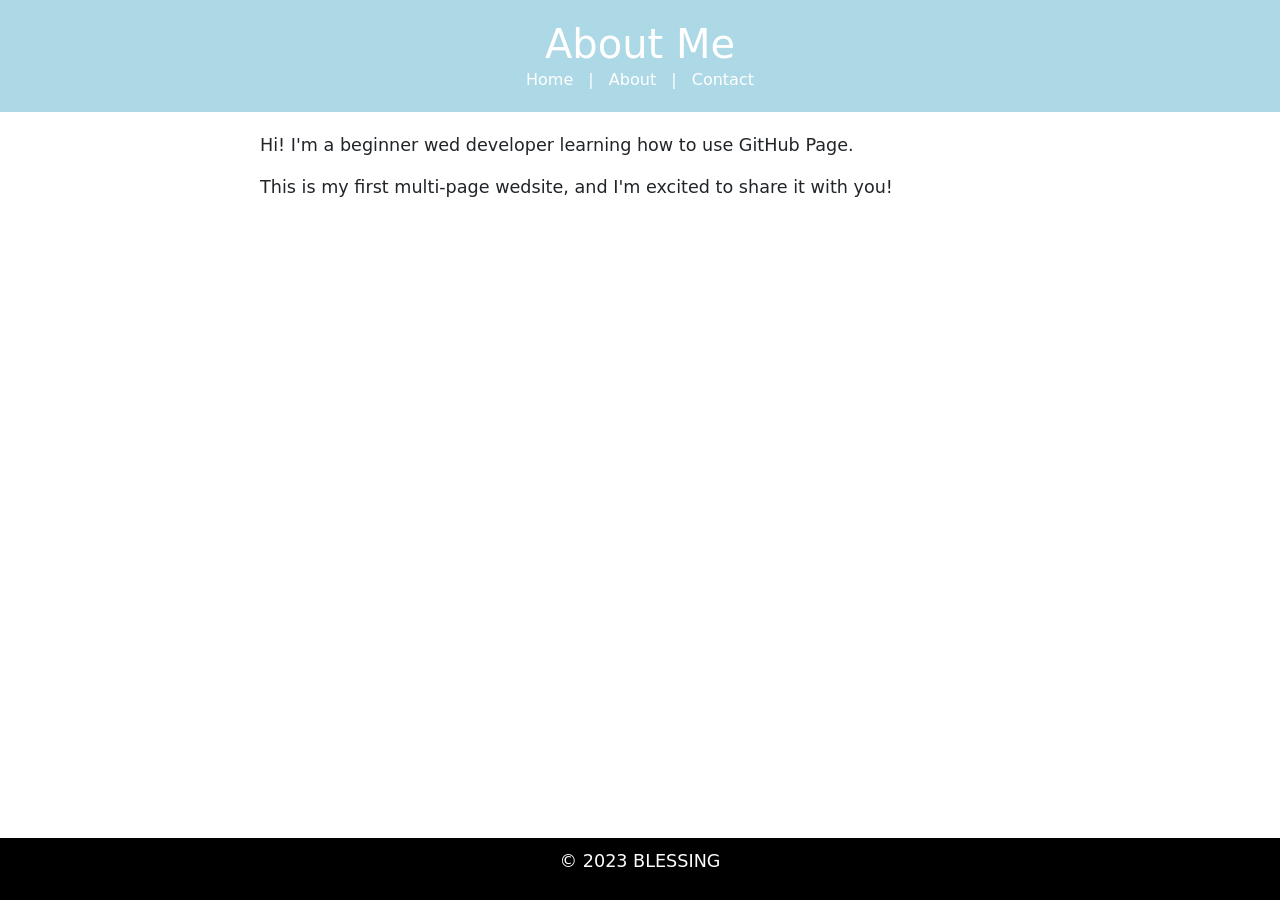
==== about.html @ 80a7f42e "Add files via upload" ====
<!DOCTYPE html>
<html lang="en">
    <head>
        <meta charset="UTF-8">
        <meta name="viewport" content="width=device-width, initial-scale=1.0">
        <title>About Me</title>
        <link rel="stylesheet" href="styles.css">
        <!--Bootstrap CSS-->
        <link href="https://cdn.jsdelivr.net/npm/bootstrap@5.3.0/dist/css/bootstrap.min.css" rel="stylesheet">
        </head>
        <body>
            <header>
            <h1>About Me</h1>
            <nav>
                <a href="index.html">Home</a> |
                <a href="about.html">About</a> |
                <a href="contact.html">Contact</a>
                </nav>
                </header>
                <main>
                    <p>Hi! I'm a beginner wed developer learning how to use GitHub Page.</p>
                    <p>This is my first multi-page wedsite, and I'm excited to share it with you!</p>
                </main>
                

            <footer>
                <p>&copy; 2023 BLESSING</p>
            </footer>
            <!--Bootstrap JS and dependencies-->
            <script src="https://cdn.jsdelivr.net/npm/@popperjs/core@2.11.6/dist/umd/popper.min.js"></script>
            <script src="https://cdn.jsdelivr.net/npm/bootstrap@5.3.0/dist/js/bootstrap.min.js"></script>
        </body>
</html>
---- styles.css ----
body{
    font-family: Arial, Helvetica, sans-serif;
    color: white;
    background-color: black;
    margin: 0;
    padding: 0;
    line-height: 1.6;
}
header {
    background-color: lightblue;
    color: white;
    padding: 20px;
    text-align: center;
}

header h1 {
    margin: 0;
}

nav a {
    color: white;
    text-decoration: none;
    margin: 0 10px;
}


nav a:hover {
    text-decoration: underline;
}
main {
    padding: 20px;
    max-width: 800px;
    margin: 0 auto;
}

main img {
    max-width: 100%;
    height: auto;
    display: block;
    margin: 20px 0;
}

footer {
    background-color: black;
    color: white;text-align: center;
    padding: 10px;
    position: fixed;
    bottom: 0;
    width: 100%;
}
p {
    font-size: 1.1em;
}

a {
    color: lightblue;
    text-decoration: none;
}


a:hover {
    text-decoration: underline;
}
img {
    border: 5px solid lightblue;
    border-radius: 10px;
}

main a[href="mailto:"] {
color:blue;
font-weight: bold;
}
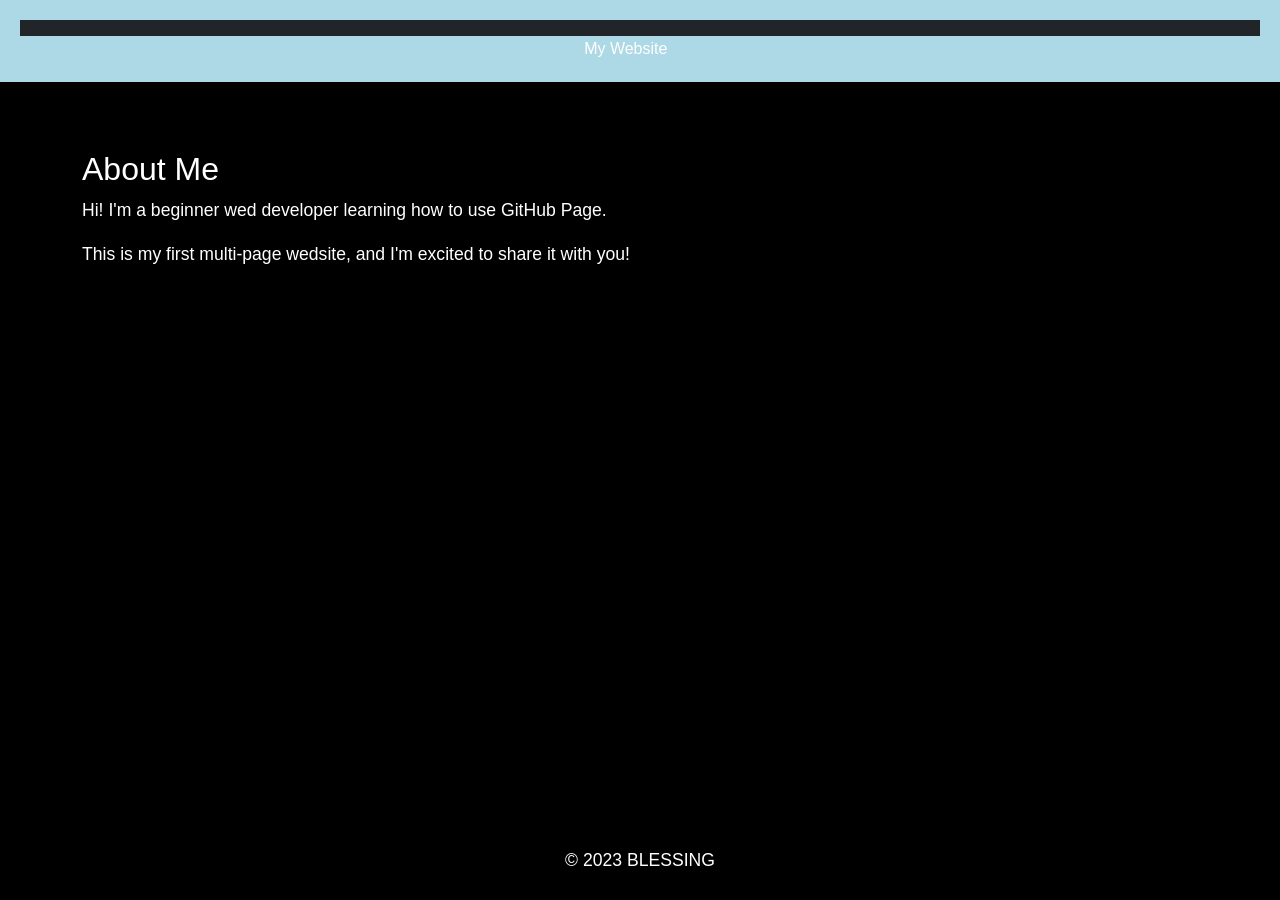
==== commit 4b014ef3: "Add files via upload" ====
--- a/about.html
+++ b/about.html
@@ -4,20 +4,35 @@
         <meta charset="UTF-8">
         <meta name="viewport" content="width=device-width, initial-scale=1.0">
         <title>About Me</title>
+         <link href="https://cdn.jsdelivr.net/npm/bootstrap@5.3.0/dist/css/bootstrap.min.css" rel="stylesheet">
         <link rel="stylesheet" href="styles.css">
-        <!--Bootstrap CSS-->
-        <link href="https://cdn.jsdelivr.net/npm/bootstrap@5.3.0/dist/css/bootstrap.min.css" rel="stylesheet">
         </head>
         <body>
-            <header>
-            <h1>About Me</h1>
-            <nav>
-                <a href="index.html">Home</a> |
-                <a href="about.html">About</a> |
-                <a href="contact.html">Contact</a>
-                </nav>
-                </header>
-                <main>
+    <header>
+         <nav class="navbar navbar-expand-lg navbar-dark bg-dark"></nav>
+         <div class="container">
+            <a class="navbar-brand" href="index.html">My Website</a>
+            <button class="navbar-toggler" type="button" data-bs-toggle="collapse" data-bs-target="#navbarNAV">
+                <span class="navbar-toggler-icon"></span>
+            </button>
+            <div class="collapse navbar-collapse" id="navbarNAV">
+                <ul class="navbar-nav">
+                    <li class="nav-item">
+                        <a class="nav-link" href="index.html">Home</a>
+                    </li>
+                    <li class="nav-item">
+                        <a class="nav-link" href="about.html">About</a>
+                    </li>
+                    <li class="nav-item">
+                        <a class="nav-item" href="contact.html">Contact</a>
+                    </li>
+                </ul>
+            </div>
+        </div>
+    </nav>
+</header>
+                <main class="container my-5">
+                    <h2>About Me</h2>
                     <p>Hi! I'm a beginner wed developer learning how to use GitHub Page.</p>
                     <p>This is my first multi-page wedsite, and I'm excited to share it with you!</p>
                 </main>
@@ -26,8 +41,7 @@
             <footer>
                 <p>&copy; 2023 BLESSING</p>
             </footer>
-            <!--Bootstrap JS and dependencies-->
             <script src="https://cdn.jsdelivr.net/npm/@popperjs/core@2.11.6/dist/umd/popper.min.js"></script>
             <script src="https://cdn.jsdelivr.net/npm/bootstrap@5.3.0/dist/js/bootstrap.min.js"></script>
         </body>
-</html>
+        </html>
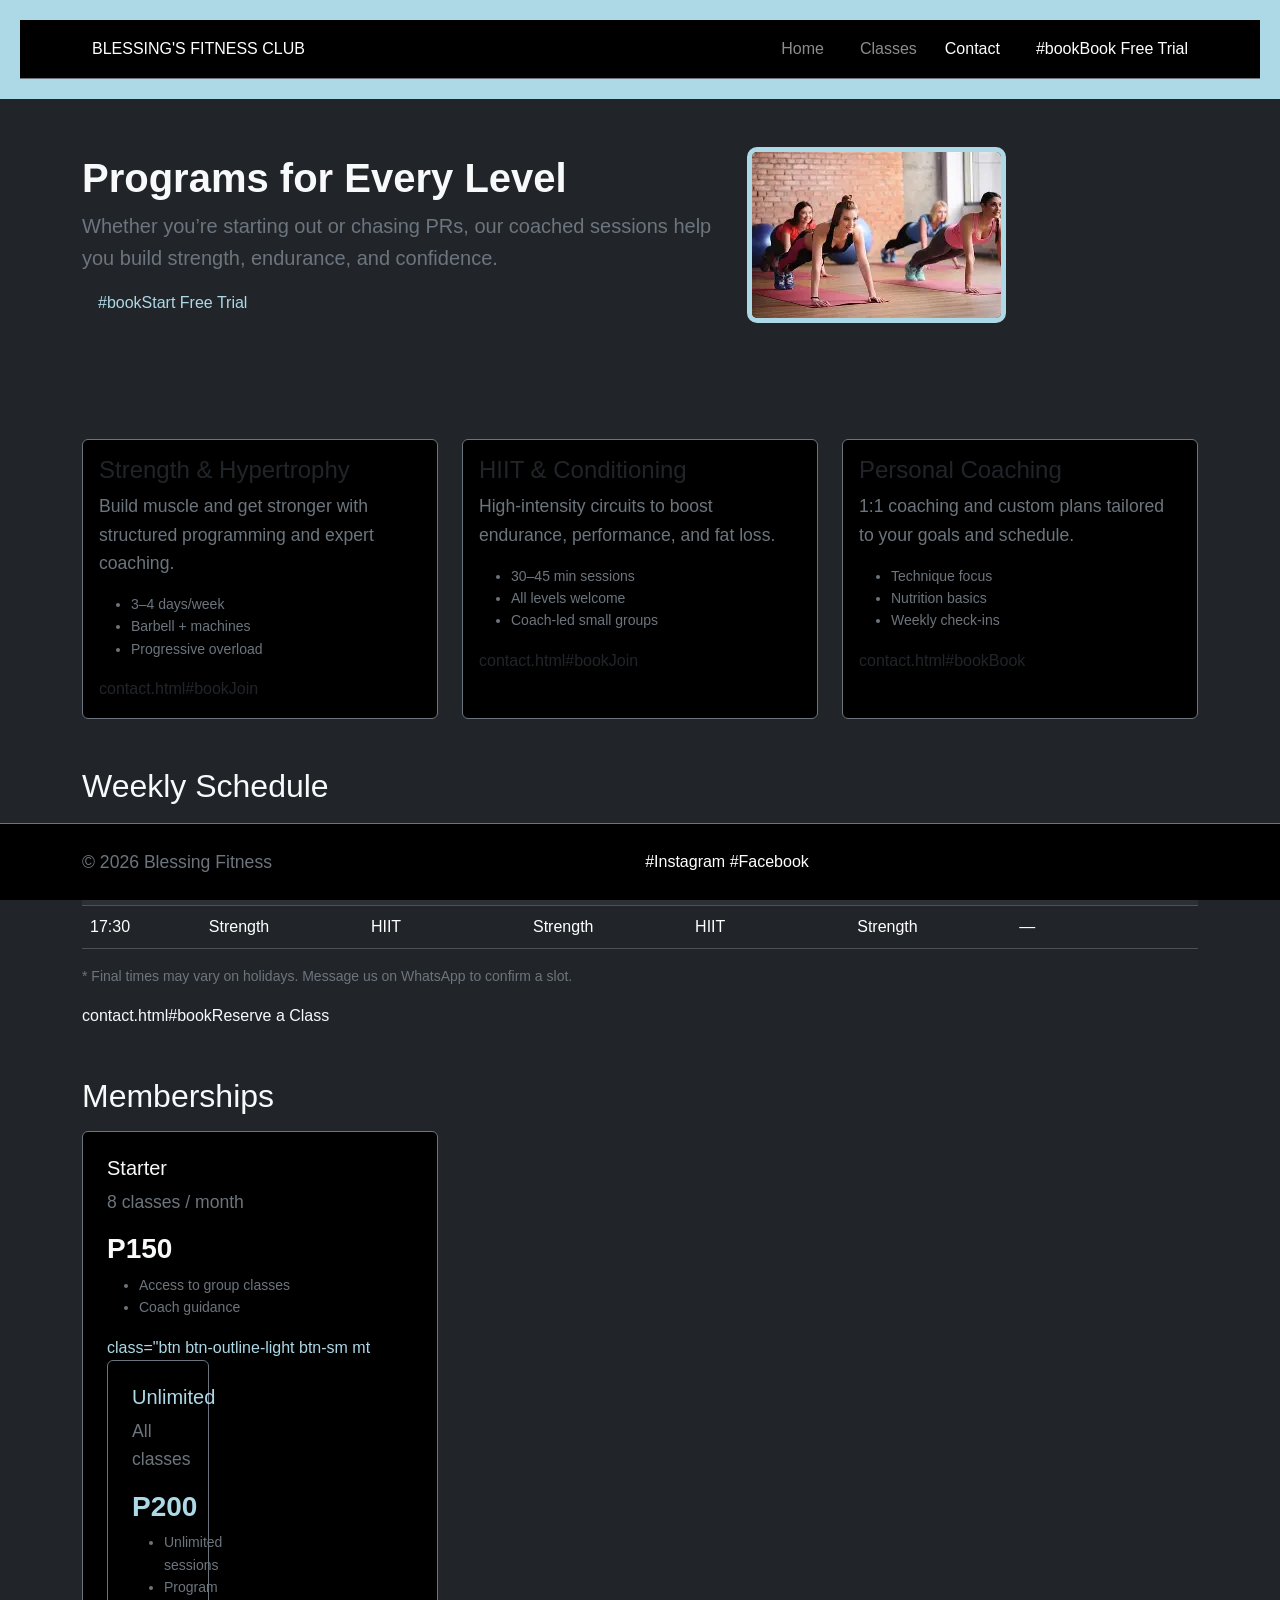
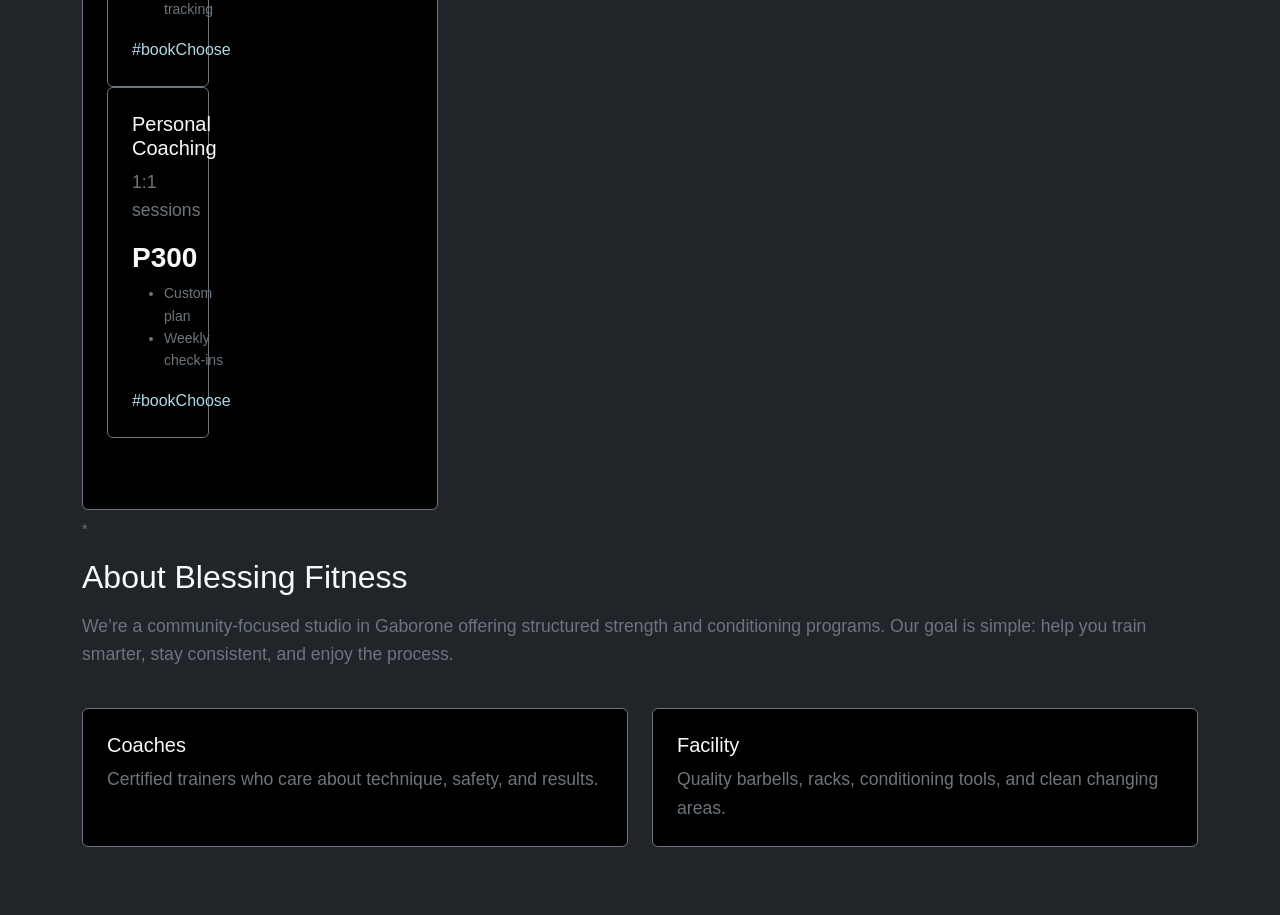
==== commit 6ed8bf8c: "Add files via upload" ====
--- a/about.html
+++ b/about.html
@@ -1,47 +1,233 @@
 <!DOCTYPE html>
 <html lang="en">
-    <head>
-        <meta charset="UTF-8">
-        <meta name="viewport" content="width=device-width, initial-scale=1.0">
-        <title>About Me</title>
-         <link href="https://cdn.jsdelivr.net/npm/bootstrap@5.3.0/dist/css/bootstrap.min.css" rel="stylesheet">
+<head>
+  <meta charset="UTF-8" />
+  <meta name="viewport" content="width=device-width, initial-scale=1" />
+  <title>Classes & About – BLESSING'S FITNESS CLUB</title>
+ <link href="https://cdn.jsdelivr.net/npm/bootstrap@5.3.0/dist/css/bootstrap.min.css" rel="stylesheet">
         <link rel="stylesheet" href="styles.css">
-        </head>
-        <body>
-    <header>
-         <nav class="navbar navbar-expand-lg navbar-dark bg-dark"></nav>
-         <div class="container">
-            <a class="navbar-brand" href="index.html">My Website</a>
-            <button class="navbar-toggler" type="button" data-bs-toggle="collapse" data-bs-target="#navbarNAV">
-                <span class="navbar-toggler-icon"></span>
-            </button>
-            <div class="collapse navbar-collapse" id="navbarNAV">
-                <ul class="navbar-nav">
-                    <li class="nav-item">
-                        <a class="nav-link" href="index.html">Home</a>
-                    </li>
-                    <li class="nav-item">
-                        <a class="nav-link" href="about.html">About</a>
-                    </li>
-                    <li class="nav-item">
-                        <a class="nav-item" href="contact.html">Contact</a>
-                    </li>
-                </ul>
-            </div>
-        </div>
+  
+</head>
+
+<body class="bg-dark text-light">
+
+  <header>
+    <nav class="navbar navbar-expand-lg navbar-dark bg-black border-bottom border-secondary">
+      <div class="container">
+        <a class="nav-brand" href="index.html">BLESSING'S FITNESS CLUB</a>
+
+        <button class="navbar-toggler" type="button" data-bs-toggle="collapse" data-bs-target="#navbarNAV" aria-controls="navbarNAV" aria-expanded="false" aria-label="Toggle navigation">
+          <span class="navbar-toggler-icon"></span>
+        </button>
+
+        <div class="collapse navbar-collapse" id="navbarNAV">
+          <ul class="navbar-nav ms-auto align-items-lg-center">
+            <li class="nav-item">
+              <a class="nav-link" href="index.html">Home</a>
+            </li>
+
+            <li class="nav-item">
+              <a class="nav-link" href="about.html">Classes</a>
+            </li>
+
+            <li class="nav-item">
+              <a class="nav-item" href="contact.html">Contact</a>
+            </li>
+
+            <li class="nav-item ms-lg-3">
+              <a class="nav-item" href="contact.html">#bookBook Free Trial</a>
+            </li>
+          </ul>
+        </div>
+      </div>
     </nav>
-</header>
-                <main class="container my-5">
-                    <h2>About Me</h2>
-                    <p>Hi! I'm a beginner wed developer learning how to use GitHub Page.</p>
-                    <p>This is my first multi-page wedsite, and I'm excited to share it with you!</p>
-                </main>
-                
-
-            <footer>
-                <p>&copy; 2023 BLESSING</p>
-            </footer>
-            <script src="https://cdn.jsdelivr.net/npm/@popperjs/core@2.11.6/dist/umd/popper.min.js"></script>
+  </header>
+  <section class="py-5 hero">
+    <div class="container">
+      <div class="row align-items-center g-4">
+        <div class="col-12 col-lg-7">
+          <h1 class="fw-bold display-6">Programs for Every Level</h1>
+          <p class="lead text-secondary">Whether you’re starting out or chasing PRs, our coached sessions help you build strength, endurance, and confidence.</p>
+          <div class="d-flex gap-3">
+            <a scheduleView Schedule </a>
+            <a class="nav-brand" href="contact.html">#bookStart Free Trial</a>
+          </div>
+        </div>
+        <div class="col-12 col-lg-5">
+          <img src="bless.fitness.webp" alt="classes">
+      </div>
+    </div>
+  </section>
+
+  <main class="container my-5">
+
+<div class="row g-4">
+  <div id="strength" class="col-12 col-md-4">
+    <div class="card h-100 bg-black border-secondary">
+      <div class="card-body">
+        <h4 class="card-title">Strength &amp; Hypertrophy</h4>
+        <p class="card-text text-secondary">Build muscle and get stronger with structured programming and expert coaching.</p>
+        <ul class="text-secondary small mb-3">
+          <li>3–4 days/week</li>
+          <li>Barbell + machines</li>
+          <li>Progressive overload</li>
+        </ul>
+        contact.html#bookJoin</a>
+      </div>
+    </div>
+  </div>
+
+  <div id="hiit" class="col-12 col-md-4">
+    <div class="card h-100 bg-black border-secondary">
+      <div class="card-body">
+        <h4 class="card-title">HIIT &amp; Conditioning</h4>
+        <p class="card-text text-secondary">High‑intensity circuits to boost endurance, performance, and fat loss.</p>
+        <ul class="text-secondary small mb-3">
+          <li>30–45 min sessions</li>
+          <li>All levels welcome</li>
+          <li>Coach-led small groups</li>
+        </ul>
+        contact.html#bookJoin</a>
+      </div>
+    </div>
+  </div>
+
+  <div id="personal" class="col-12 col-md-4">
+    <div class="card h-100 bg-black border-secondary">
+      <div class="card-body">
+        <h4 class="card-title">Personal Coaching</h4>
+        <p class="card-text text-secondary">1:1 coaching and custom plans tailored to your goals and schedule.</p>
+        <ul class="text-secondary small mb-3">
+          <li>Technique focus</li>
+          <li>Nutrition basics</li>
+          <li>Weekly check‑ins</li>
+        </ul>
+        contact.html#bookBook</a>
+      </div>
+    </div>
+  </div>
+</div>
+
+<section id="schedule" class="mt-5">
+  <h2 class="mb-3">Weekly Schedule</h2>
+  <div class="table-responsive">
+    <table class="table table-dark table-striped table-hover align-middle">
+      <thead>
+        <tr>
+          <th>Time</th>
+          <th>Mon</th>
+          <th>Tue</th>
+          <th>Wed</th>
+          <th>Thu</th>
+          <th>Fri</th>
+          <th>Sat</th>
+        </tr>
+      </thead>
+      <tbody>
+        <tr>
+          <td>06:00</td>
+          <td>HIIT</td>
+          <td>Strength</td>
+          <td>HIIT</td>
+          <td>Strength</td>
+          <td>HIIT</td>
+          <td>Bootcamp</td>
+        </tr>
+        <tr>
+          <td>17:30</td>
+          <td>Strength</td>
+          <td>HIIT</td>
+          <td>Strength</td>
+          <td>HIIT</td>
+          <td>Strength</td>
+          <td>—</td>
+        </tr>
+      </tbody>
+    </table>
+  </div>
+  <p class="text-secondary small">* Final times may vary on holidays. Message us on WhatsApp to confirm a slot.</p>
+  contact.html#bookReserve a Class</a>
+</section>
+   
+    <section id="pricing" class="mt-5">
+      <h2 class="mb-3">Memberships</h2>
+      <div class="row g-4">
+        <div class="col-12 col-md-4">
+          <div class="p-4 rounded bg-black border border-secondary h-100">
+            <h5>Starter</h5>
+            <p class="text-secondary">8 classes / month</p>
+            <h3 class="fw-bold">P150</h3>
+            <ul class="text-secondary small">
+              <li>Access to group classes</li>
+              <li>Coach guidance</li>
+            </ul>
+            <a class="nav-brand" href="contact.html>#book" </a> class="btn btn-outline-light btn-sm mt  <div class="col-12 col-md-4">
+          <div class="p-4 rounded bg-black border border-secondary h-100">
+            <h5>Unlimited</h5>
+            <p class="text-secondary">All classes</p>
+            <h3 class="fw-bold">P200</h3>
+            <ul class="text-secondary small">
+              <li>Unlimited sessions</li>
+              <li>Program tracking</li>
+            </ul>
+            <a class="nav-brand" href="contact.html">#bookChoose</a>
+          </div>
+        </div>
+        <div class="col-12 col-md-4">
+          <div class="p-4 rounded bg-black border border-secondary h-100">
+            <h5>Personal Coaching</h5>
+            <p class="text-secondary">1:1 sessions</p>
+            <h3 class="fw-bold">P300</h3>
+            <ul class="text-secondary small">
+              <li>Custom plan</li>
+              <li>Weekly check‑ins</li>
+            </ul>
+            <a class="nav-brand" href="contact.html">#bookChoose</a>
+          </div>
+        </div>
+      </div>
+      <p class="text-secondary small mt-2">*</p>
+    </section>
+    <section id="about" class="mt-5">
+      <h2 class="mb-3">About Blessing Fitness</h2>
+      <p class="text-secondary">
+        We’re a community-focused studio in Gaborone offering structured strength and conditioning programs.
+        Our goal is simple: help you train smarter, stay consistent, and enjoy the process.
+      </p>
+      <div class="row g-4 mt-2">
+        <div class="col-12 col-md-6">
+          <div class="p-4 rounded bg-black border border-secondary h-100">
+            <h5>Coaches</h5>
+            <p class="text-secondary mb-0">Certified trainers who care about technique, safety, and results.</p>
+          </div>
+        </div>
+        <div class="col-12 col-md-6">
+          <div class="p-4 rounded bg-black border border-secondary h-100">
+            <h5>Facility</h5>
+            <p class="text-secondary mb-0">Quality barbells, racks, conditioning tools, and clean changing areas.</p>
+          </div>
+        </div>
+      </div>
+    </section>
+
+  </main>
+
+  <footer class="border-top border-secondary py-4">
+    <div class="container d-flex flex-column flex-md-row justify-content-between align-items-center gap-2">
+      <p class="mb-0 text-secondary">© <span id="year"></span> Blessing Fitness</p>
+      <div class="d-flex gap-3">
+        #Instagram</a>
+        #Facebook</a>
+        <a 26778383413WhatsApp</a>
+      </div>
+    </div>
+  </footer>
+<script src="https://cdn.jsdelivr.net/npm/@popperjs/core@2.11.6/dist/umd/popper.min.js"></script>
             <script src="https://cdn.jsdelivr.net/npm/bootstrap@5.3.0/dist/js/bootstrap.min.js"></script>
-        </body>
-        </html>
+  
+  <script>
+    document.getElementById('year').textContent = new Date().getFullYear();
+  </script>
+
+</body>
+</html>
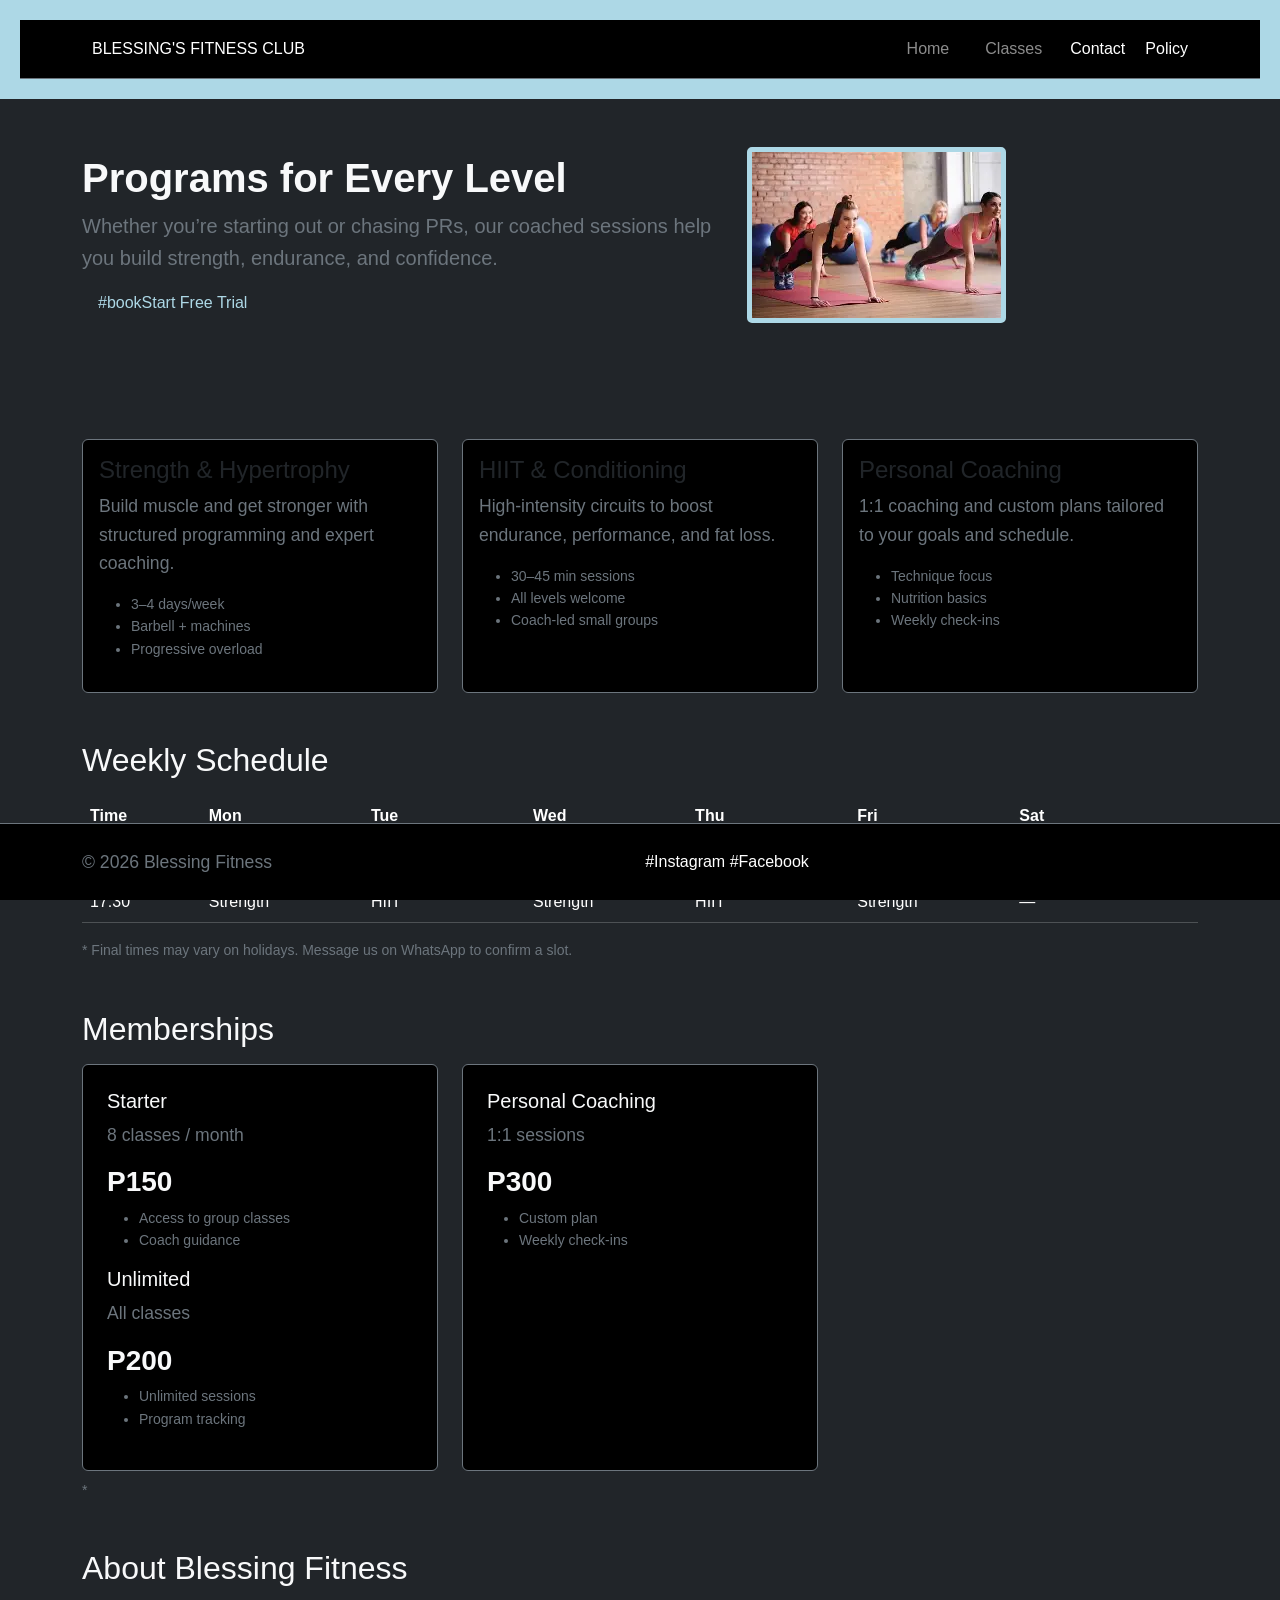
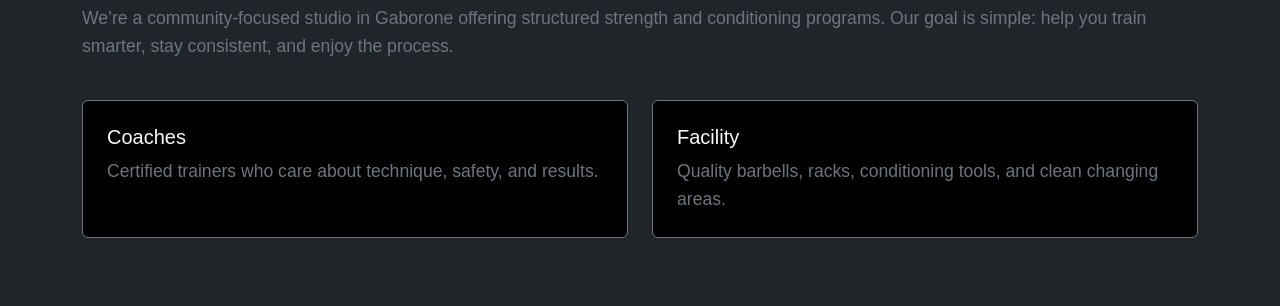
==== commit 1adcb5c8: "Add files via upload" ====
--- a/about.html
+++ b/about.html
@@ -34,9 +34,10 @@
               <a class="nav-item" href="contact.html">Contact</a>
             </li>
 
-            <li class="nav-item ms-lg-3">
-              <a class="nav-item" href="contact.html">#bookBook Free Trial</a>
-            </li>
+             <li class="nav-item">
+             <a class="nav-item" href="Privacy&policies.html">Policy</a>
+            </li>
+
           </ul>
         </div>
       </div>
@@ -72,7 +73,6 @@
           <li>Barbell + machines</li>
           <li>Progressive overload</li>
         </ul>
-        contact.html#bookJoin</a>
       </div>
     </div>
   </div>
@@ -87,7 +87,6 @@
           <li>All levels welcome</li>
           <li>Coach-led small groups</li>
         </ul>
-        contact.html#bookJoin</a>
       </div>
     </div>
   </div>
@@ -102,7 +101,6 @@
           <li>Nutrition basics</li>
           <li>Weekly check‑ins</li>
         </ul>
-        contact.html#bookBook</a>
       </div>
     </div>
   </div>
@@ -111,7 +109,7 @@
 <section id="schedule" class="mt-5">
   <h2 class="mb-3">Weekly Schedule</h2>
   <div class="table-responsive">
-    <table class="table table-dark table-striped table-hover align-middle">
+    <table class="table table-dark table-striped table-hover align-middle table-custom">
       <thead>
         <tr>
           <th>Time</th>
@@ -146,7 +144,6 @@
     </table>
   </div>
   <p class="text-secondary small">* Final times may vary on holidays. Message us on WhatsApp to confirm a slot.</p>
-  contact.html#bookReserve a Class</a>
 </section>
    
     <section id="pricing" class="mt-5">
@@ -161,8 +158,6 @@
               <li>Access to group classes</li>
               <li>Coach guidance</li>
             </ul>
-            <a class="nav-brand" href="contact.html>#book" </a> class="btn btn-outline-light btn-sm mt  <div class="col-12 col-md-4">
-          <div class="p-4 rounded bg-black border border-secondary h-100">
             <h5>Unlimited</h5>
             <p class="text-secondary">All classes</p>
             <h3 class="fw-bold">P200</h3>
@@ -170,7 +165,7 @@
               <li>Unlimited sessions</li>
               <li>Program tracking</li>
             </ul>
-            <a class="nav-brand" href="contact.html">#bookChoose</a>
+           
           </div>
         </div>
         <div class="col-12 col-md-4">
@@ -182,7 +177,7 @@
               <li>Custom plan</li>
               <li>Weekly check‑ins</li>
             </ul>
-            <a class="nav-brand" href="contact.html">#bookChoose</a>
+            
           </div>
         </div>
       </div>
@@ -218,7 +213,7 @@
       <div class="d-flex gap-3">
         #Instagram</a>
         #Facebook</a>
-        <a 26778383413WhatsApp</a>
+        <a 26778383413WhatsApp>
       </div>
     </div>
   </footer>
--- a/styles.css
+++ b/styles.css
@@ -63,7 +63,7 @@
 }
 img {
     border: 5px solid lightblue;
-    border-radius: 10px;
+    border-radius: 5px;
 }
 
 main a[href="mailto:"] {
